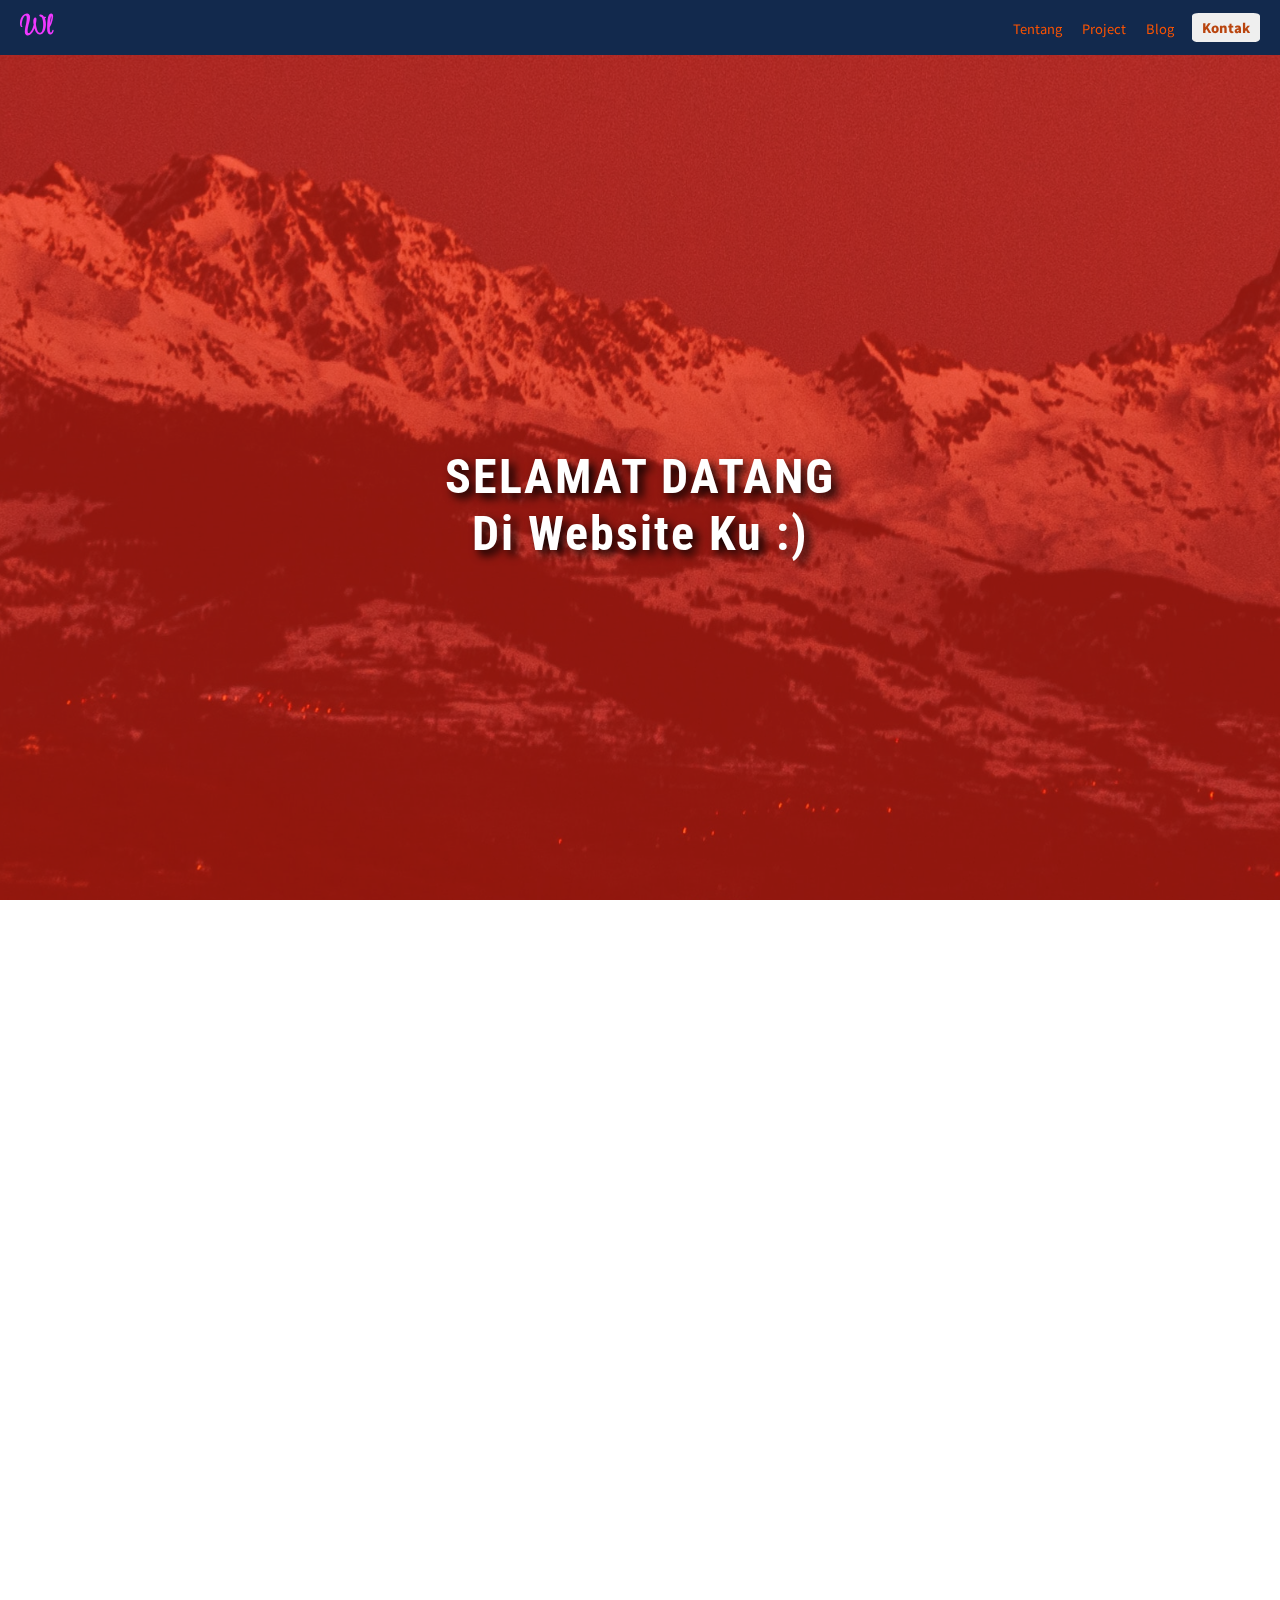
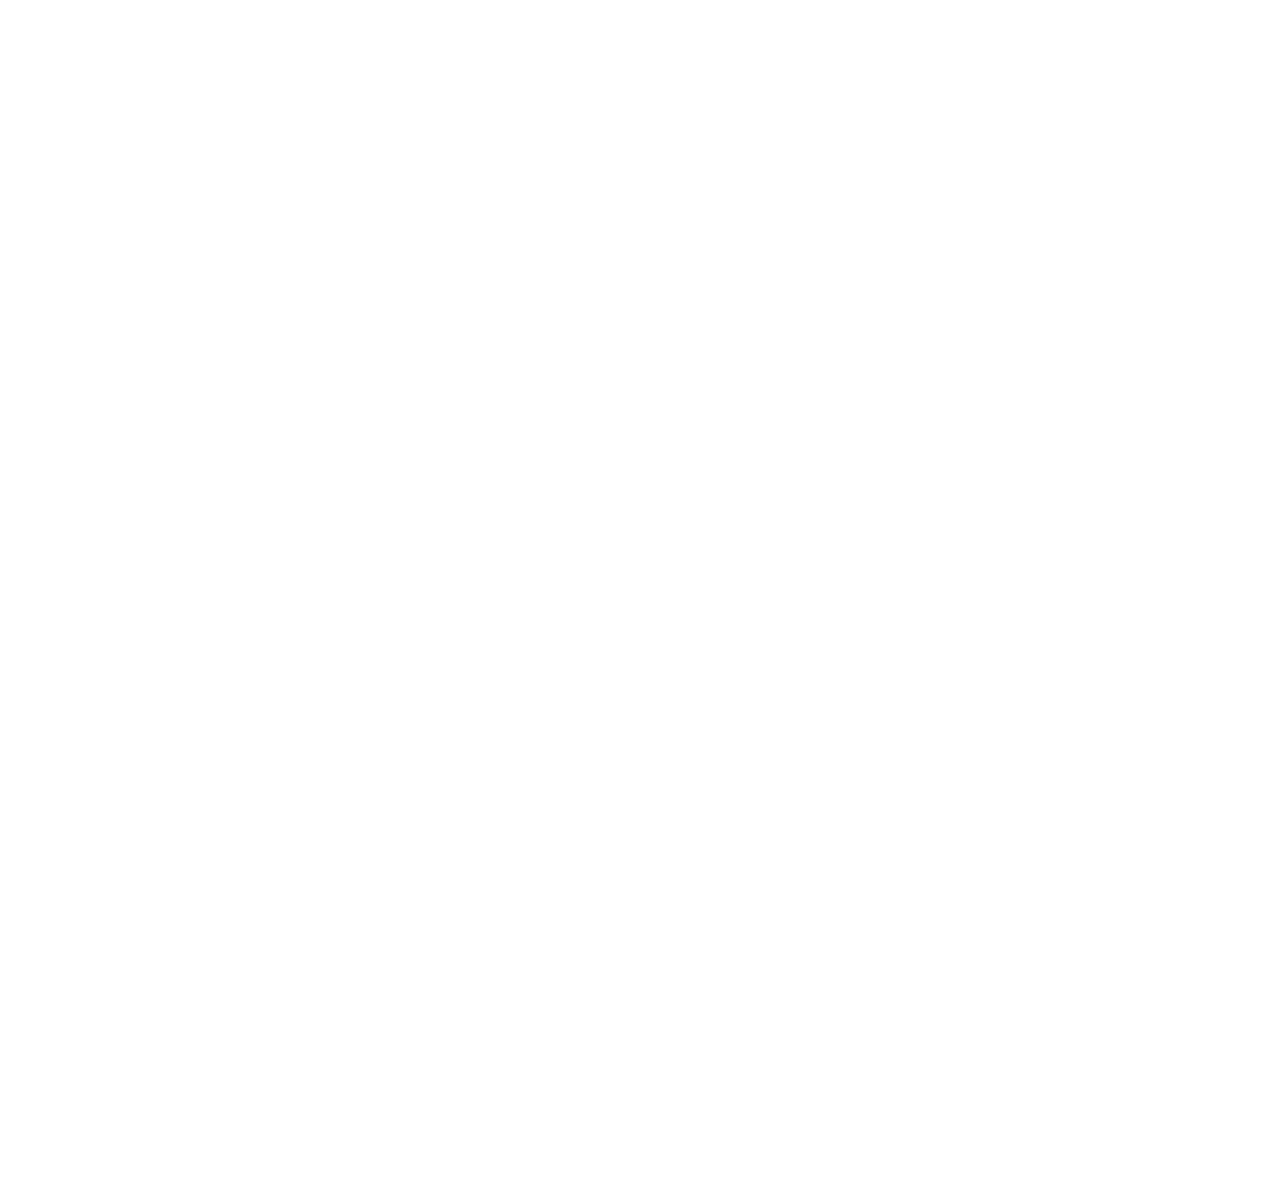
==== index.html @ 2480fe31 "change to index" ====
<!DOCTYPE html>
<html lang="en">
<link rel="stylesheet" href="style.css">
<head>
  <meta charset="UTF-8">
  <meta name="viewport" content="width=device-width, initial-scale=1.0">

  <meta http-equiv="X-UA-Compatible" content="ie=edge">
  <title>Website1</title>
</head>
<body>
<header>
  <a class="logo">Wl</a>
  <nav>
    <ul class="nav_list">
      <li><a href="#">Tentang</a></li>
      <li><a href="#">Project</a></li>
      <li><a href="#">Blog</a></li>
    </ul>
  </nav>
  <a href="#" class="kontak"><button>Kontak</button></a>
</header>

<div class="konten-web">
  <div class="parallax-wrapper">
    <div class="content-parallax">
        <p>SELAMAT DATANG <br>
          Di Website Ku :)</p>
    </div>
  </div>

  <div class="regular-wrapper">
    <div class="content">
      <p>Hanya Sebuah Website Yg Saya buat Untuk Pembelajaranku Mengenai
      Pembuatan Website,Akan Beberapa Tambahan Kedepannya Mengenai Website ini
    jadi kalau ada kekurangan mohon maafkan saya sebagai Webdev cupu ini :)</p>
    </div>
  </div>

  <div class="parallax-wrapper">
    <div class="content-parallax">
      <div class="box-container">
        <div class="box-header">
          <h2>Bahasa yg ingin dikuasai sekarang</h2>
        </div>
        <div class="box-parent">
          <div class="box-child">
          </div>
          <div class="box-child">
          </div>
        </div>

        <div class="box-footer">
          <h2>akan bertambah dengan berkembangnya ini website hehe :)</h2>
        </div>
      </div>
    </div>
  </div>


    </div>
    </div>
  </div>

  <footer>
    Copyright 2021 : Wall-ed
  </footer>

</div>
</body>
</html>
---- style.css ----
@import url('https://fonts.googleapis.com/css2?family=Style+Script&display=swap');
@import url('https://fonts.googleapis.com/css2?family=Noto+Sans+JP:wght@500&display=swap');
@import url('https://fonts.googleapis.com/css2?family=Roboto+Condensed&display=swap');
:root{
  font-family: 'Roboto Condensed', sans-serif;
}

 html{
   height: 100%;
   overflow:hidden;
   margin: 0;
 }

 ::-webkit-scrollbar {
   width:10px;
 }

 body{
   margin: 0px;
   height: 100%;
   padding: 0px;
   overflow-x: hidden;
   overflow-y: auto;
   perspective: 1px;
   transform-style: preserve-3d;
 }

header {
  overflow: hidden;
  position: sticky;
  top:0;
  display: flex;
  justify-content: flex-end;
  align-items: center;
  padding: 1px 20px;
  background-color: rgb(18, 41, 77);
  z-index: 2;
}

footer {
  overflow: hidden;
  position: relative;
  bottom:3;
  display: flex;
  justify-content: flex-start;
  align-items: center;
  padding: 6px 20px;
  background-color: rgb(18, 41, 77);
  color: rgb(255, 255, 255);
}

li ,a, button {
  font-family: 'Noto Sans JP', sans-serif;
  font-weight: 400;
  font-size: 0.9em;
  color: rgba(255, 84, 0, 0.98);
  text-decoration: none;
}

.logo {
  font-family: Style Script;
  font-weight: 800;
  font-size: 1.6em ;
  color: rgb(239, 56, 255);
  cursor: pointer;
  margin-right:auto;
}

.nav_list {
  list-style: none;
}

.nav_list li {
  display: inline-block;
  padding: 0px 8px;
  transition: all 0.6s 0s ease;
}

.nav_list li a:hover {
  color: rgb(227, 207, 23);
  transition: all 0.3s 0s ease;
}

button{
  padding: 5px 10px;
  border: none;
  border-radius: 10%;
  cursor: pointer;
  transition: all 0.3s 0s ease;
  color: rgb(185, 69, 15);
  font-weight: 900;
  text-align: center;
}

button:hover{
  background-color: rgb(82, 30, 157);
  color: rgb(227, 207, 23);
}
.kontak{
 margin-left: 10px;
}

.konten-web {
  display: flex;
  flex-direction: column;
}

.parallax-wrapper{
  background: rgba(254, 25, 0, 0.57);
  position: relative;
  min-height: 90vh;
  min-width: 90vw;
  overflow:hidden;
}

.parallax-wrapper::before{
  content: '';
  top:0;
  bottom:0;
  left:0;
  right:0;
  background-image: url("gunung.jpg");
  position: absolute;
  background-repeat: no-repeat;
  background-size: cover;
  transition: 1s ease;
  transform: translatez(-1px) scale(3);
  z-index: -1
}

.content-parallax {
display: flex;
justify-content: center;
align-items: center;
height: 100vh;
width: 100vw;
font-weight: bolder;
transition: 1s ease;
}

.content-parallax p{
  color: rgb(255, 255, 255);
  text-shadow: 5px 5px 10px black;
  letter-spacing: 2px;
  text-align: center;
  font-size: 3em;
}


.content {
text-align: center;
font-size: 1.3em;
display: flex;
}

.box-container{
  background: rgb(255, 255, 255);
  height: 80vh;
  width: 85vw;
  display: flex;
  flex-direction: column;
}

.box-header{
  background-color: rgb(18, 41, 77);
  font-size: 1.3em;
  color: white;
  text-shadow: 2px 0 0 rgb(0, 0, 0);
  text-align: center;
  flex:1;
}

.box-parent {
  height: 20vh;
  background: rgb(180, 124, 46);
  flex:5;
  display: flex;
  flex-direction: row;
}
.box-child {
  flex: 1;
  background: rgb(247, 247, 247);
}

.box-child:nth-child(2) {
  background: rgb(105, 21, 21);
}

.box-footer{
  background-color: rgb(18, 41, 77);
  font-size: 9px;
  color: white;
  text-align: center;
  flex:-1;
  color: rgba(246, 102, 31, 1);
}



.regular-wrapper{
  box-sizing: border-box;
  position: relative;
  min-height: 100vh;
  min-width: 100vw;
  overflow:hidden;
  display: flex;
  justify-content: center;
  padding: 0 50px;
  flex-direction: column;
}
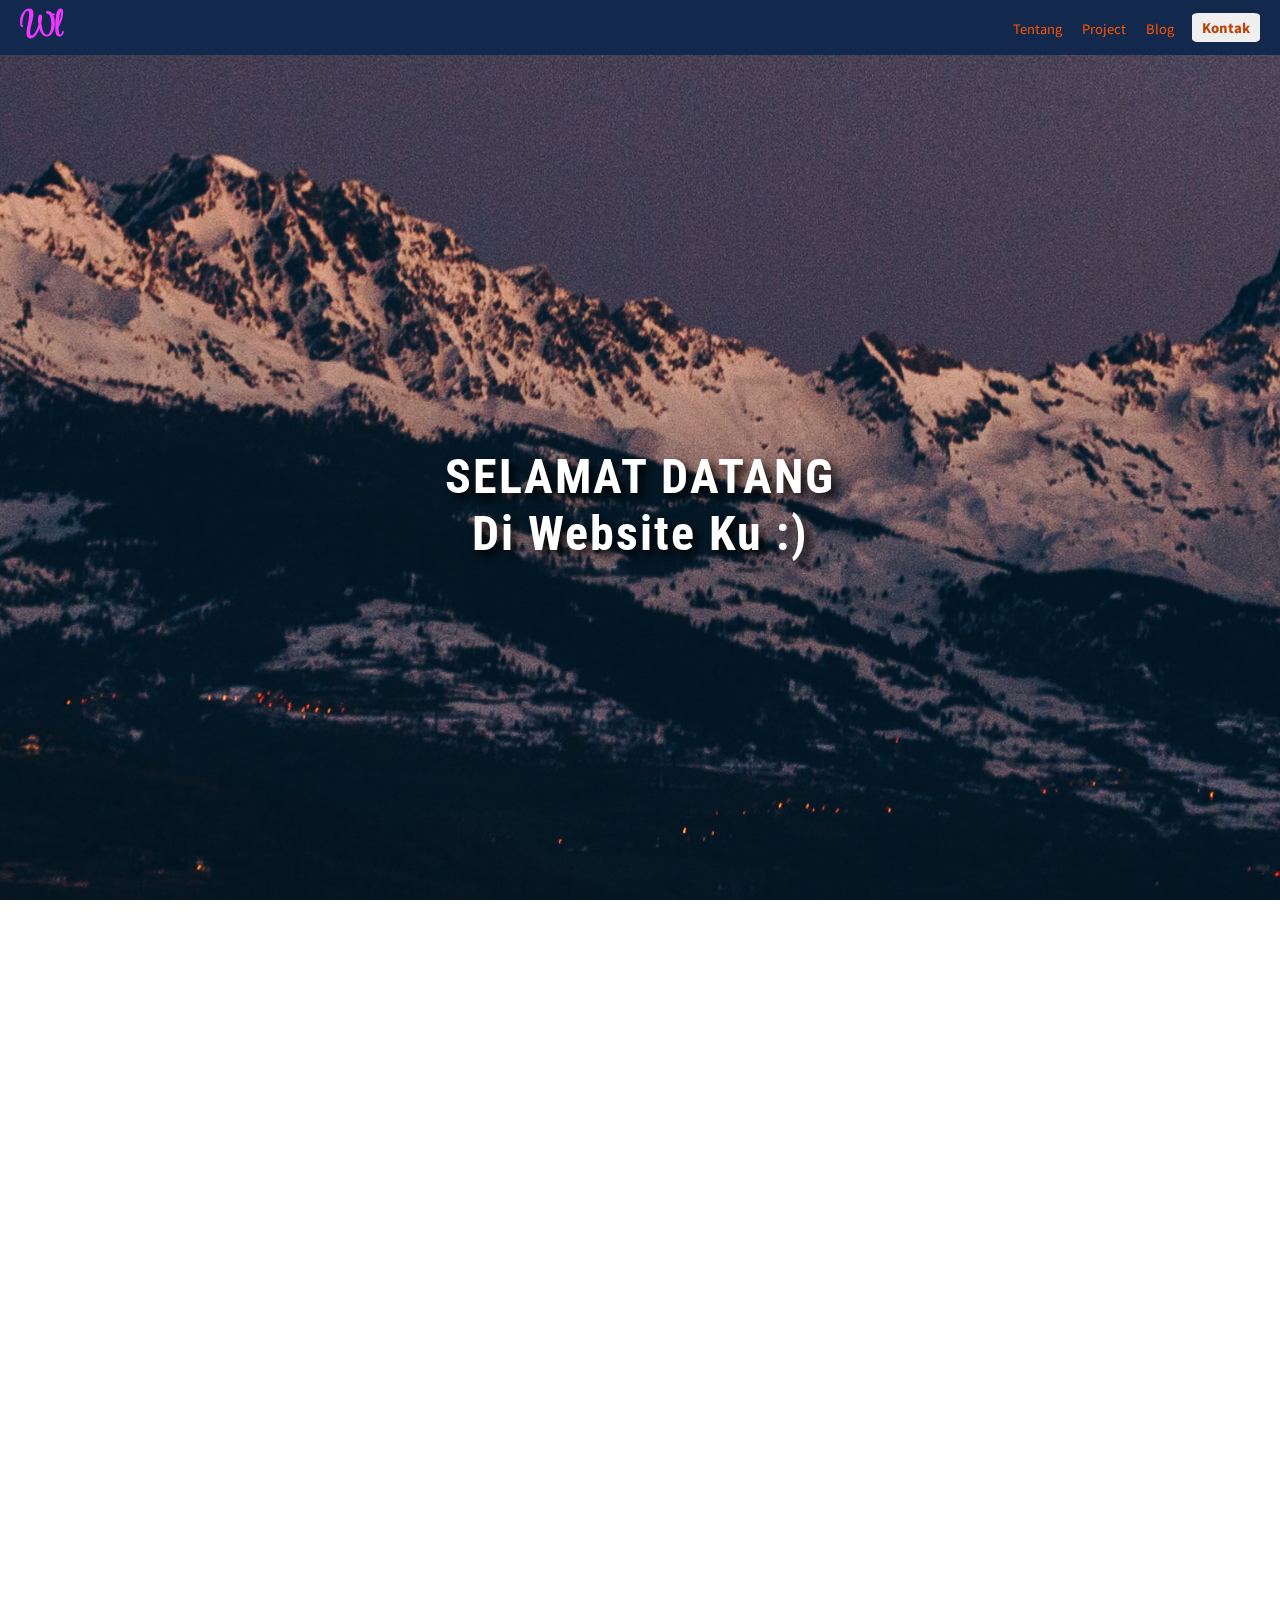
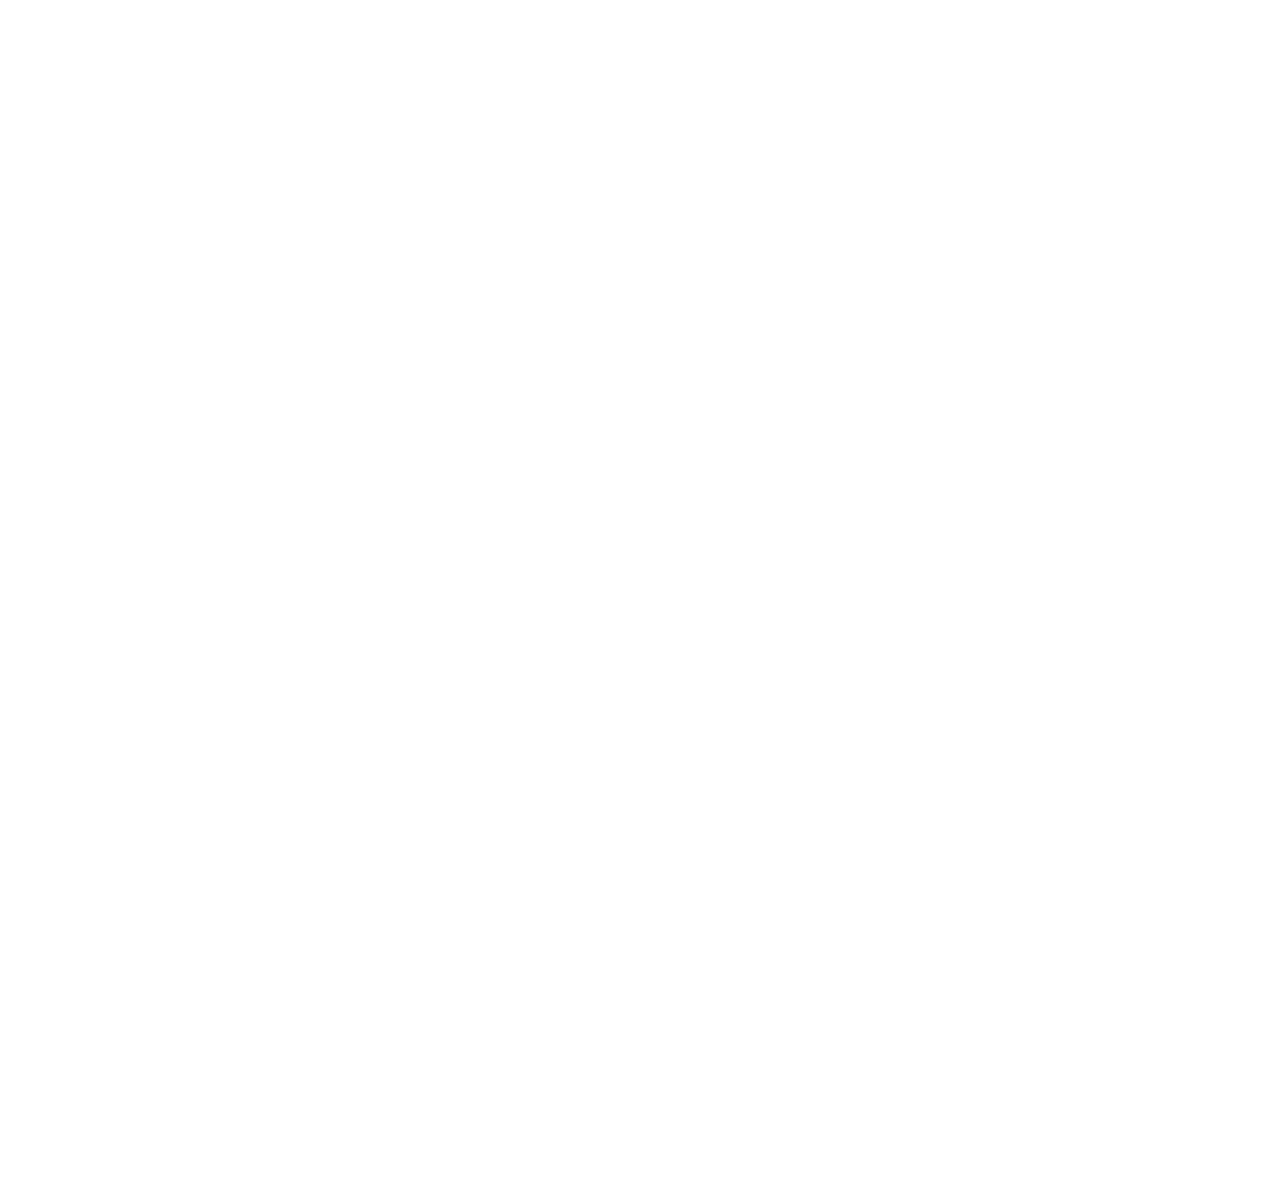
==== commit 3d9243db: "Upgrade" ====
--- a/index.html
+++ b/index.html
@@ -43,11 +43,18 @@
         <div class="box-header">
           <h2>Bahasa yg ingin dikuasai sekarang</h2>
         </div>
+
         <div class="box-parent">
           <div class="box-child">
+            <h2>Html</h2>
+            <img class="child-image" src="https://upload.wikimedia.org/wikipedia/commons/3/38/HTML5_Badge.svg" alt="html5">
           </div>
+
           <div class="box-child">
+            <h2>Css</h2>
+            <img class="child-image"src="https://upload.wikimedia.org/wikipedia/commons/6/62/CSS3_logo.svg" alt="css3">
           </div>
+
         </div>
 
         <div class="box-footer">
@@ -63,7 +70,7 @@
   </div>
 
   <footer>
-    Copyright 2021 : Wall-ed
+    Copyright 2021 : Shaderedeye
   </footer>
 
 </div>
--- a/style.css
+++ b/style.css
@@ -42,11 +42,12 @@
   position: relative;
   bottom:3;
   display: flex;
-  justify-content: flex-start;
+  justify-content: flex-end;
   align-items: center;
   padding: 6px 20px;
   background-color: rgb(18, 41, 77);
   color: rgb(255, 255, 255);
+
 }
 
 li ,a, button {
@@ -59,11 +60,12 @@
 
 .logo {
   font-family: Style Script;
-  font-weight: 800;
-  font-size: 1.6em ;
+  font-weight: bolder;
+  font-size: 2.2em ;
   color: rgb(239, 56, 255);
   cursor: pointer;
   margin-right:auto;
+  letter-spacing: -2px;
 }
 
 .nav_list {
@@ -96,6 +98,7 @@
   background-color: rgb(82, 30, 157);
   color: rgb(227, 207, 23);
 }
+
 .kontak{
  margin-left: 10px;
 }
@@ -106,10 +109,9 @@
 }
 
 .parallax-wrapper{
-  background: rgba(254, 25, 0, 0.57);
   position: relative;
-  min-height: 90vh;
-  min-width: 90vw;
+  min-height: 100vh;
+  min-width: 100vw;
   overflow:hidden;
 }
 
@@ -128,6 +130,12 @@
   z-index: -1
 }
 
+.parallax-wrapper:nth-child(3)::before {
+  background-image: url("gunung2.jpg");
+  background-position: bottom;
+  transform: translatez(-1px) scale(2) ;
+}
+
 .content-parallax {
 display: flex;
 justify-content: center;
@@ -154,47 +162,66 @@
 }
 
 .box-container{
-  background: rgb(255, 255, 255);
   height: 80vh;
-  width: 85vw;
+  width: clamp(50%, 5vw, 60%);
   display: flex;
   flex-direction: column;
 }
 
 .box-header{
-  background-color: rgb(18, 41, 77);
+  flex: 1;
+
   font-size: 1.3em;
   color: white;
   text-shadow: 2px 0 0 rgb(0, 0, 0);
   text-align: center;
-  flex:1;
 }
 
 .box-parent {
-  height: 20vh;
-  background: rgb(180, 124, 46);
-  flex:5;
+  flex: 5;
   display: flex;
   flex-direction: row;
-}
+  justify-content: center;
+}
+
 .box-child {
+  display: flex;
   flex: 1;
-  background: rgb(247, 247, 247);
-}
-
-.box-child:nth-child(2) {
-  background: rgb(105, 21, 21);
-}
-
+  flex-direction: column;
+  justify-content: center;
+  align-items: center;
+}
+
+.box-child h2 {
+  flex: 1;
+  font-family: Style Script;
+  color: rgb(255, 255, 255);
+  text-shadow: 2px 0 0 black;
+  font-size: 4em;
+  margin: 0px ;
+  height: 65px;
+  padding: 0px;
+}
+
+
+.box-child img {
+  flex: 200;
+  height: auto;
+  width: clamp(155px,20vw,200px);
+  margin: 0px;
+  transition: 1s ease;
+}
+
+.box-child img:hover {
+  width: clamp(200px,20vw,200px);
+  transition: 1s ease;
+}
 .box-footer{
-  background-color: rgb(18, 41, 77);
   font-size: 9px;
   color: white;
-  text-align: center;
-  flex:-1;
-  color: rgba(246, 102, 31, 1);
-}
-
+  color: rgba(255, 115, 46, 1);
+  text-align: center;
+}
 
 
 .regular-wrapper{
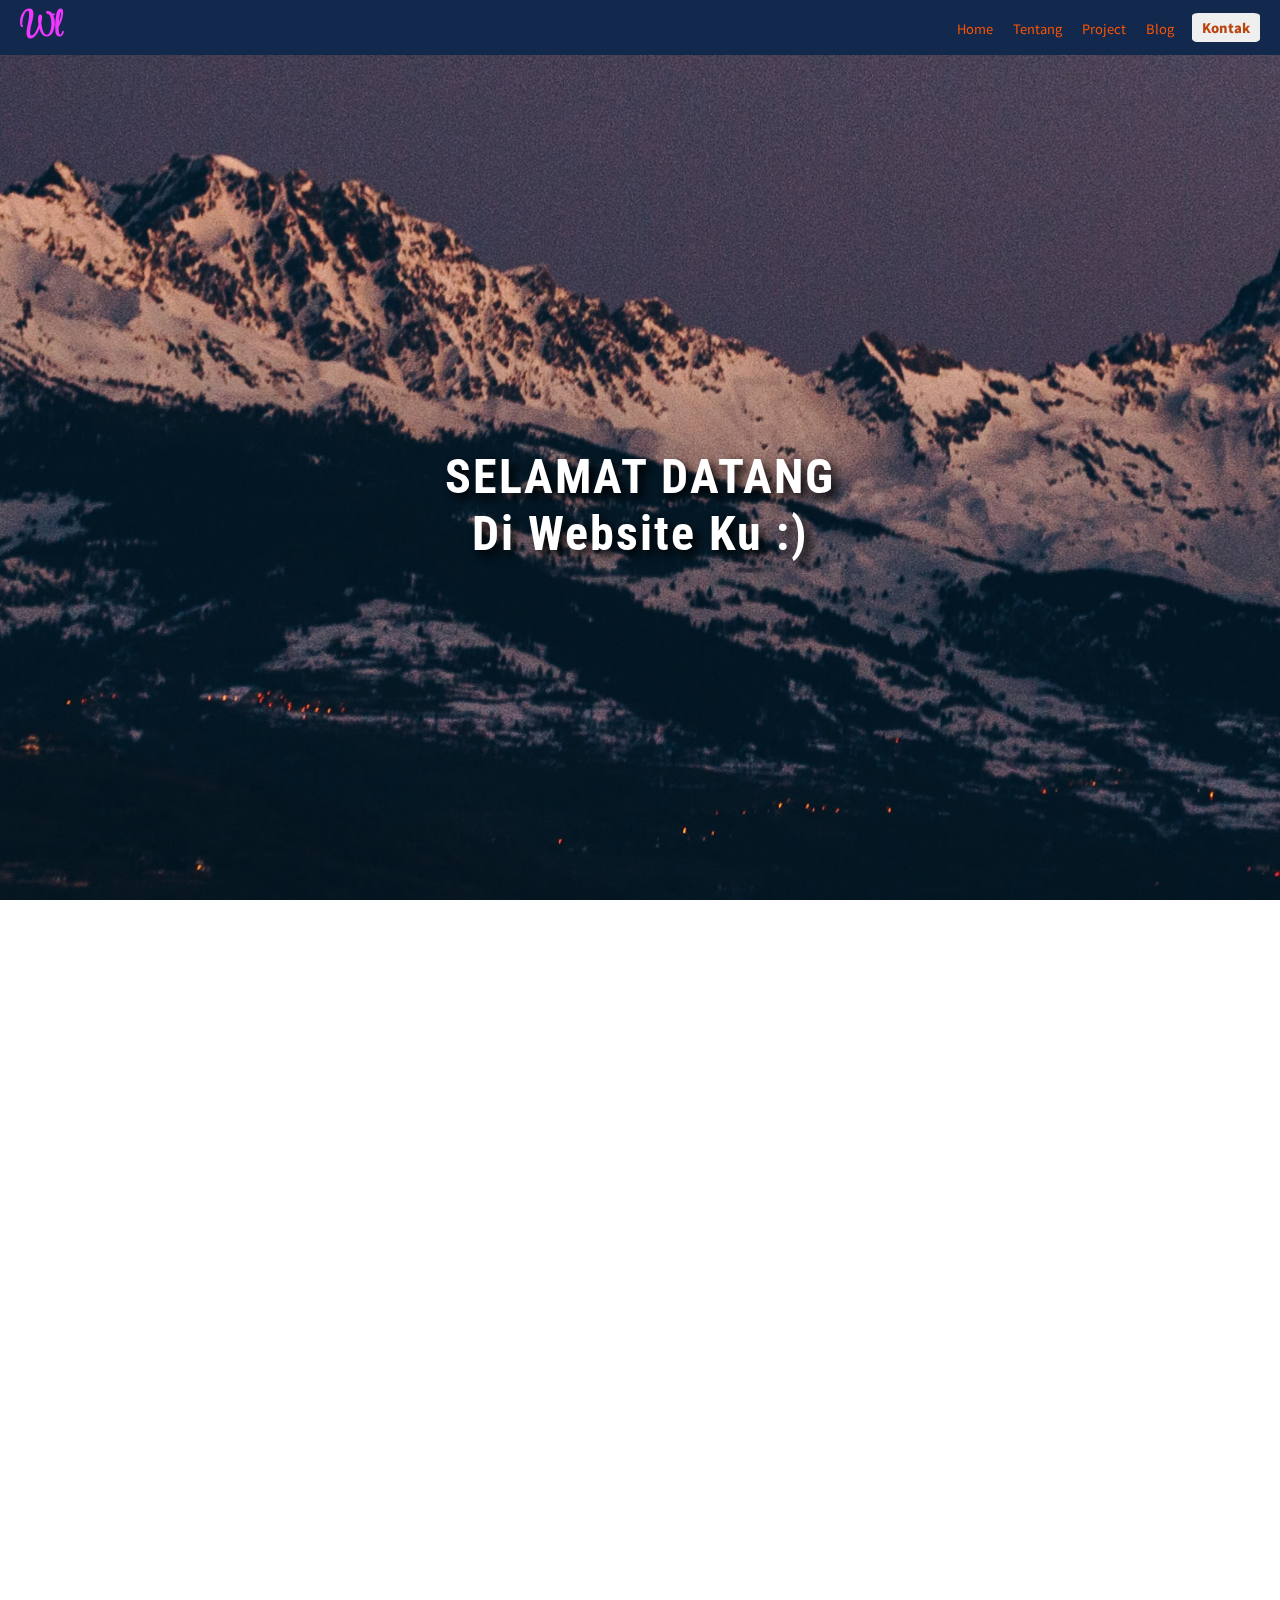
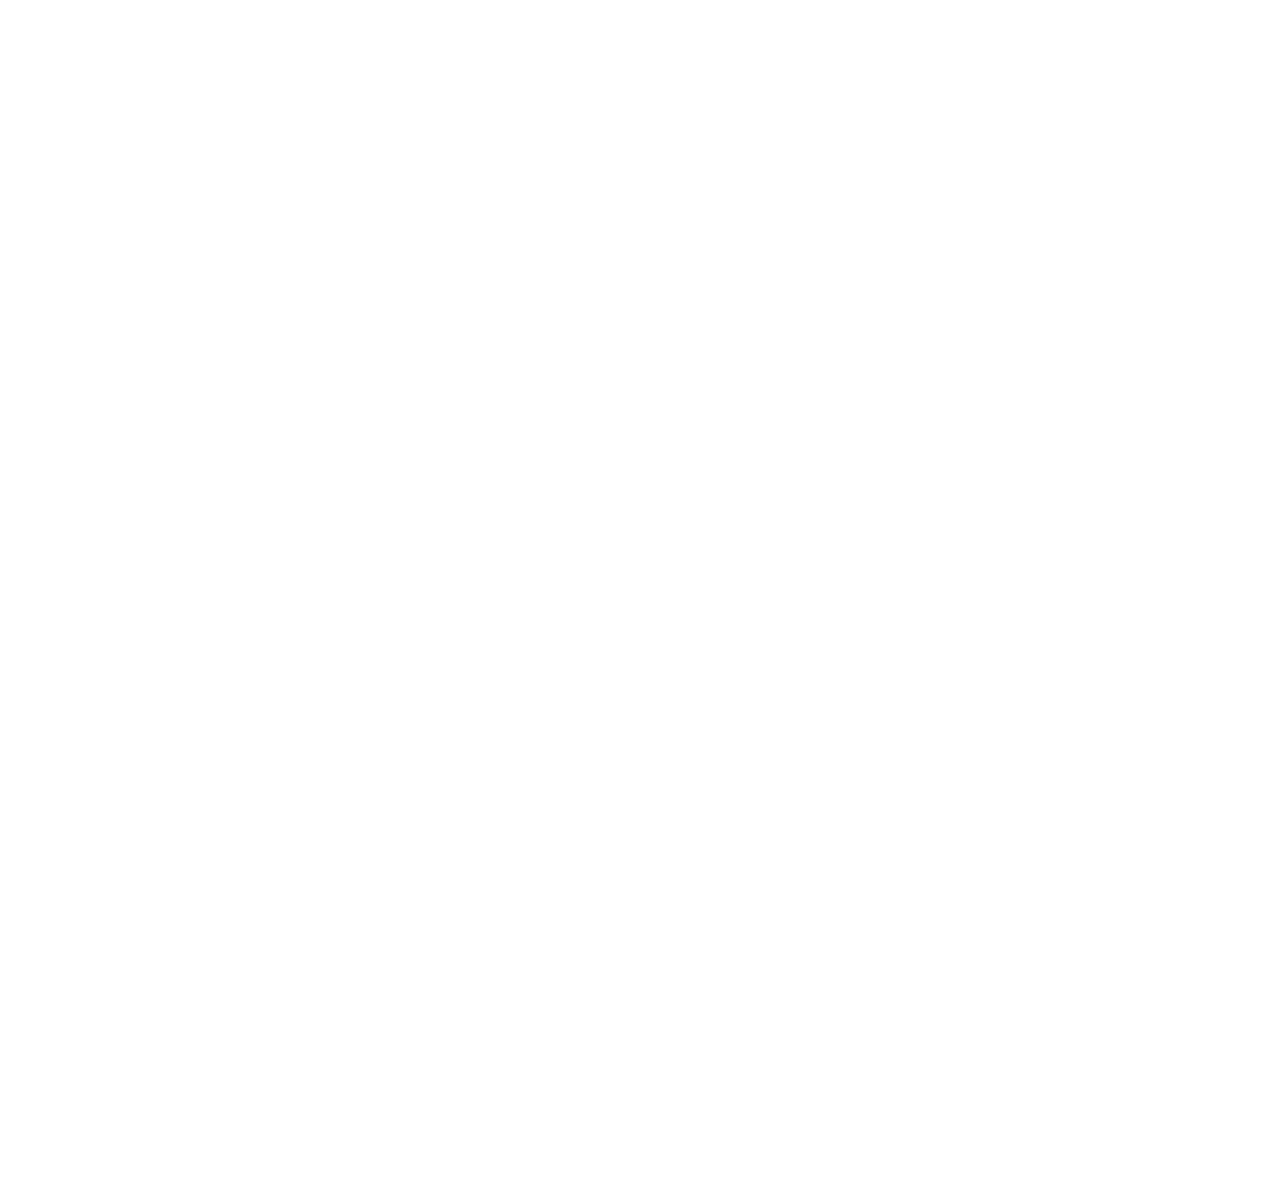
==== commit 4552d452: "small change" ====
--- a/index.html
+++ b/index.html
@@ -4,17 +4,17 @@
 <head>
   <meta charset="UTF-8">
   <meta name="viewport" content="width=device-width, initial-scale=1.0">
-
   <meta http-equiv="X-UA-Compatible" content="ie=edge">
-  <title>Website1</title>
+  <title>Website ku</title>
 </head>
 <body>
 <header>
   <a class="logo">Wl</a>
   <nav>
     <ul class="nav_list">
+      <li><a href="index.html">Home</a></li>
       <li><a href="#">Tentang</a></li>
-      <li><a href="#">Project</a></li>
+      <li><a href="project.html">Project</a></li>
       <li><a href="#">Blog</a></li>
     </ul>
   </nav>
@@ -38,39 +38,34 @@
   </div>
 
   <div class="parallax-wrapper">
+
     <div class="content-parallax">
       <div class="box-container">
         <div class="box-header">
           <h2>Bahasa yg ingin dikuasai sekarang</h2>
         </div>
-
         <div class="box-parent">
           <div class="box-child">
             <h2>Html</h2>
             <img class="child-image" src="https://upload.wikimedia.org/wikipedia/commons/3/38/HTML5_Badge.svg" alt="html5">
           </div>
-
           <div class="box-child">
             <h2>Css</h2>
             <img class="child-image"src="https://upload.wikimedia.org/wikipedia/commons/6/62/CSS3_logo.svg" alt="css3">
           </div>
-
         </div>
-
         <div class="box-footer">
           <h2>akan bertambah dengan berkembangnya ini website hehe :)</h2>
         </div>
       </div>
     </div>
   </div>
-
-
     </div>
     </div>
   </div>
 
   <footer>
-    Copyright 2021 : Shaderedeye
+    2021 : Shaderedeye
   </footer>
 
 </div>
--- a/style.css
+++ b/style.css
@@ -170,7 +170,6 @@
 
 .box-header{
   flex: 1;
-
   font-size: 1.3em;
   color: white;
   text-shadow: 2px 0 0 rgb(0, 0, 0);
@@ -201,28 +200,30 @@
   margin: 0px ;
   height: 65px;
   padding: 0px;
-}
-
+  transform: rotatez(-3deg);
+  letter-spacing: -1px;
+}
 
 .box-child img {
   flex: 200;
   height: auto;
-  width: clamp(155px,20vw,200px);
+  width: clamp(140px,20vw,185px);
   margin: 0px;
   transition: 1s ease;
 }
 
 .box-child img:hover {
-  width: clamp(200px,20vw,200px);
+  width: clamp(155px,25vw,200px);
   transition: 1s ease;
-}
+  filter: drop-shadow(1px 0.1rem 5px rgb(61, 54, 200));
+}
+
 .box-footer{
   font-size: 9px;
   color: white;
   color: rgba(255, 115, 46, 1);
   text-align: center;
 }
-
 
 .regular-wrapper{
   box-sizing: border-box;
@@ -235,3 +236,7 @@
   padding: 0 50px;
   flex-direction: column;
 }
+
+.project-content {
+  background-color: rgb(11, 27, 54);
+}
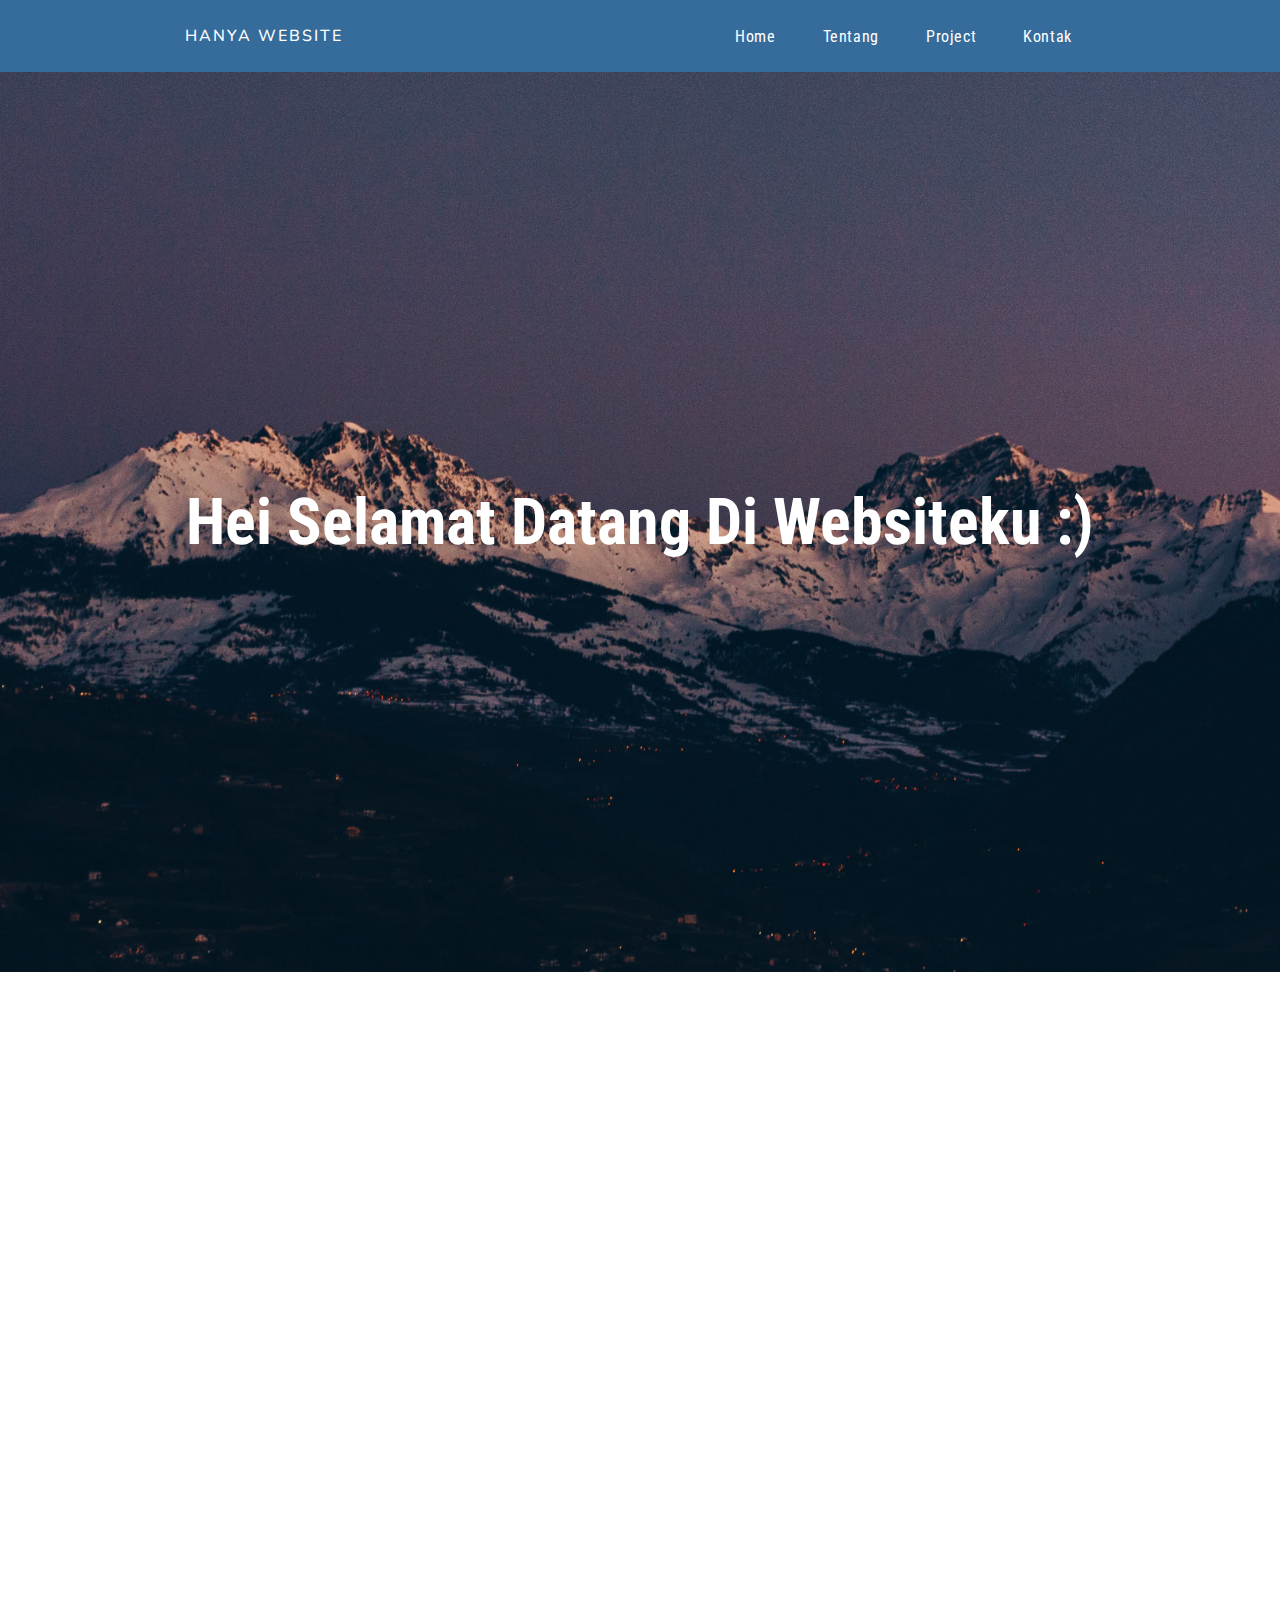
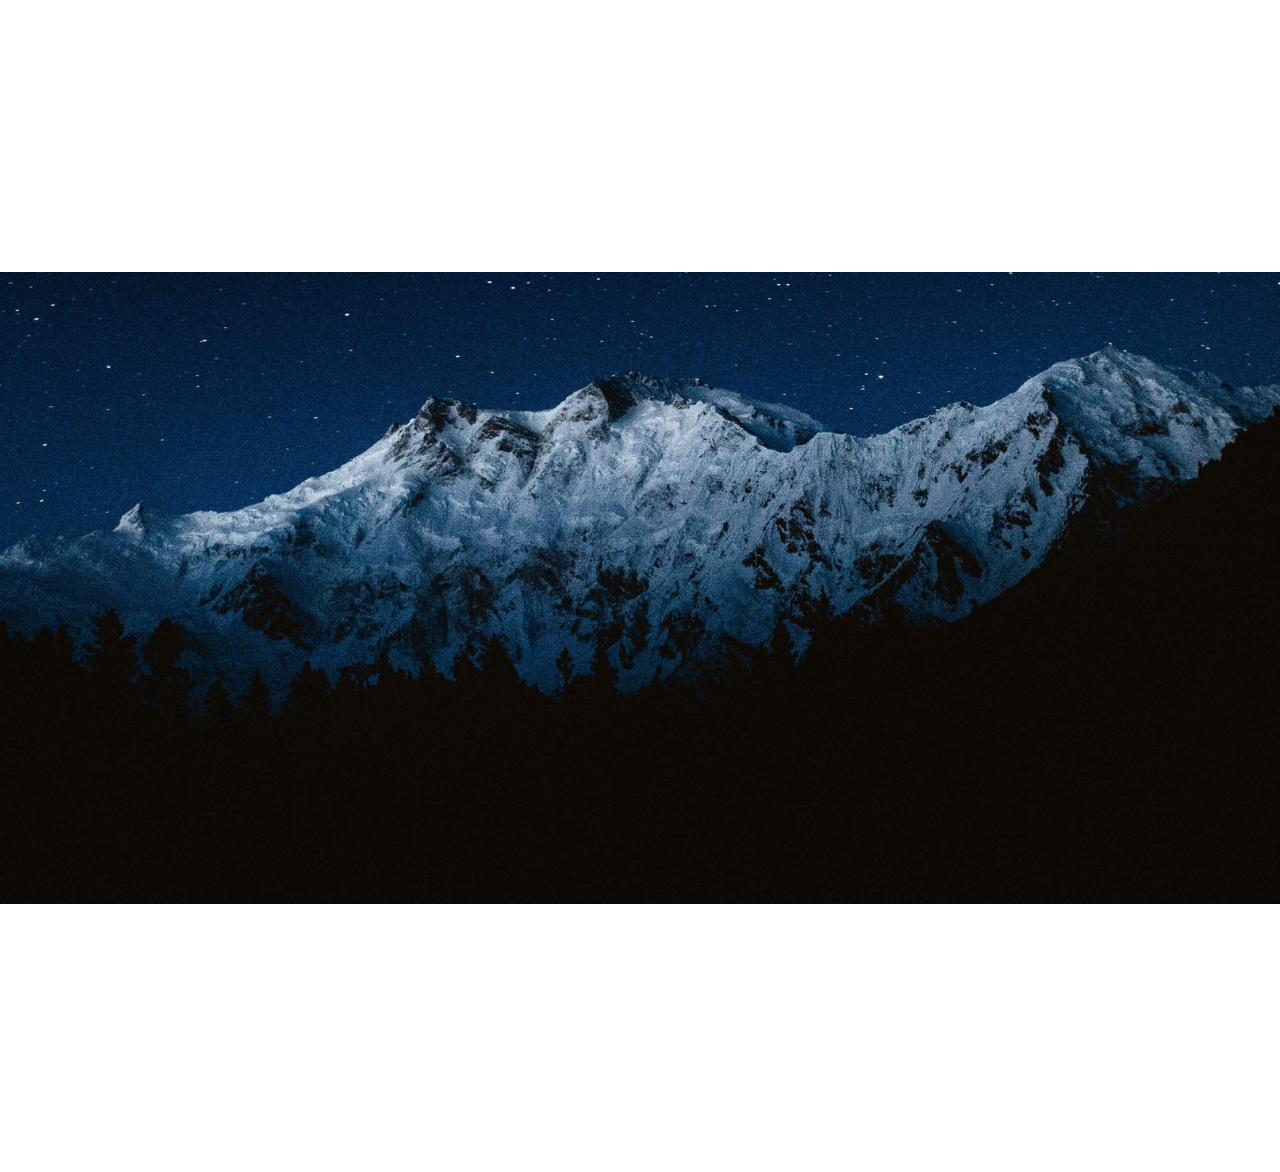
==== commit a423f53f: "Big Change" ====
--- a/index.html
+++ b/index.html
@@ -8,66 +8,64 @@
   <title>Website ku</title>
 </head>
 <body>
-<header>
-  <a class="logo">Wl</a>
-  <nav>
-    <ul class="nav_list">
-      <li><a href="index.html">Home</a></li>
-      <li><a href="#">Tentang</a></li>
-      <li><a href="project.html">Project</a></li>
-      <li><a href="#">Blog</a></li>
-    </ul>
-  </nav>
-  <a href="#" class="kontak"><button>Kontak</button></a>
-</header>
+<nav>
+  <div class="Logo">
+    Hanya Website
+  </div>
+  <ul class="nav-link">
+    <li><a href="#">Home</a></li>
+    <li><a href="#">Tentang</a></li>
+    <li><a href="#">Project</a></li>
+    <li><a href="#">Kontak</a></li>
+  </ul>
+  <div class="burger">
+    <div class="line1"></div>
+    <div class="line2"></div>
+    <div class="line3"></div>
+  </div>
+ 
+</nav>
+<div class="no-focus">
+</div>
+<div class="parralax-background">
+  <h1 class="animHeader">Hei Selamat Datang Di Websiteku :)</h1>
+  <img src="img/gunung.jpg" id="gunung1">
+</div>
 
-<div class="konten-web">
-  <div class="parallax-wrapper">
-    <div class="content-parallax">
-        <p>SELAMAT DATANG <br>
-          Di Website Ku :)</p>
+<div class="content">
+  <h2 class="artikelIsi">Hanya Sebuah Website Pribadi dimana saia Menaruh Beberapa Project Didalamnya <br>Masih Belajar</h2>
+</div>
+
+<div class="parralax-background">
+  <img src="img/gunung2.jpg" id="gunung2">
+  <div class="content-wrapper">
+
+    <div class="content-title">
+    <h2 class="artikelIsi">Beberapa Bahasa Yg Saia Pelajari :)</h2>
+    </div>
+
+    <div class="card-wrapper">
+
+      <div class="card-content">
+      <img src="img/CSS.png" alt="">
+      </div>
+
+      <div class="card-content">
+      <img src="img/javascript.png" alt="">
+      </div>
+
+     
+    </div>
+   
+    <div class="content-title">
+      <h2 class="artikelIsi">Mungkin Akan Bertambah Banyak Nanti</h2>
     </div>
   </div>
 
-  <div class="regular-wrapper">
-    <div class="content">
-      <p>Hanya Sebuah Website Yg Saya buat Untuk Pembelajaranku Mengenai
-      Pembuatan Website,Akan Beberapa Tambahan Kedepannya Mengenai Website ini
-    jadi kalau ada kekurangan mohon maafkan saya sebagai Webdev cupu ini :)</p>
-    </div>
   </div>
+</div>
 
-  <div class="parallax-wrapper">
-
-    <div class="content-parallax">
-      <div class="box-container">
-        <div class="box-header">
-          <h2>Bahasa yg ingin dikuasai sekarang</h2>
-        </div>
-        <div class="box-parent">
-          <div class="box-child">
-            <h2>Html</h2>
-            <img class="child-image" src="https://upload.wikimedia.org/wikipedia/commons/3/38/HTML5_Badge.svg" alt="html5">
-          </div>
-          <div class="box-child">
-            <h2>Css</h2>
-            <img class="child-image"src="https://upload.wikimedia.org/wikipedia/commons/6/62/CSS3_logo.svg" alt="css3">
-          </div>
-        </div>
-        <div class="box-footer">
-          <h2>akan bertambah dengan berkembangnya ini website hehe :)</h2>
-        </div>
-      </div>
-    </div>
-  </div>
-    </div>
-    </div>
-  </div>
-
-  <footer>
-    2021 : Shaderedeye
-  </footer>
-
-</div>
+<script src="parralax.js">
+</script>
 </body>
 </html>
--- a/style.css
+++ b/style.css
@@ -1,242 +1,317 @@
-@import url('https://fonts.googleapis.com/css2?family=Style+Script&display=swap');
-@import url('https://fonts.googleapis.com/css2?family=Noto+Sans+JP:wght@500&display=swap');
+
 @import url('https://fonts.googleapis.com/css2?family=Roboto+Condensed&display=swap');
+@import url('https://fonts.googleapis.com/css2?family=Nunito:wght@200&display=swap');
 :root{
   font-family: 'Roboto Condensed', sans-serif;
 }
 
- html{
-   height: 100%;
-   overflow:hidden;
-   margin: 0;
- }
+*{  
+  margin: 0;
+  padding: 0;
+  box-sizing: border-box;
+}
 
  ::-webkit-scrollbar {
-   width:10px;
- }
-
- body{
-   margin: 0px;
-   height: 100%;
-   padding: 0px;
-   overflow-x: hidden;
-   overflow-y: auto;
-   perspective: 1px;
-   transform-style: preserve-3d;
- }
-
-header {
+   width:0px;
+ }
+
+
+body{
+  overflow-x: hidden;
+  overflow-y: visible;
+}
+
+
+/*kode navbar*/ 
+
+ nav{
+   position: sticky;
+   top: 0;
+   display: flex;
+   justify-content: space-around;
+   align-items: center;
+   min-height: 8vh;
+   background-color: hsl(208, 49%, 41%);
+   z-index: 2;
+ }
+
+ .Logo{
+  font-family: 'Nunito', sans-serif;
+  font-weight: 500;
+  letter-spacing: 2px;
+  text-transform: uppercase;
+  color: hsl(0, 0%, 100%);
+ }
+
+ .nav-link {
+   display: flex;
+   justify-content: space-around;
+   align-items: center;
+   width: 40vw;
+   list-style: none;
+ }
+
+ .nav-link a {
+  color: hsl(0, 0%, 100%);
+  font-size: 1em;
+  font-weight: light;
+  letter-spacing: 0.6px;
+  text-decoration: none;
+ }
+
+ .burger div {
+   margin: 4px;
+   height: 1px;
+   width: 20px;
+   background-color: hsl(0, 0%, 100%);
+   transition: all 0.3s ease;
+ }
+
+ .burger{
+   display: none;
+ }
+
+ @media screen and (max-width:1366px) {
+  .nav-link {
+    display: flex;
+    justify-content: space-around;
+    width: 30vw;
+  }
+ }
+
+ @media screen and (max-width:768px) {
+  .nav-link {
+    position: absolute;
+    right: 0px;
+    height: 90vh;
+    top: 40px;
+    background-color: hsl(208, 49%, 41%);
+    display: flex;
+    flex-direction: column;
+    z-index: 2;
+    width: 50%;
+    transform: translateX(100%);
+    transition: transform 0.5s ease-out;
+  }
+
+  
+  .focus{
+    position: absolute;
+    right: 0px;
+    height: 100vh;
+    top: 0;
+    width: 100%;
+    background-color: hsl(208, 100%, 0%);
+    opacity: 0.5;
+    z-index: 1;
+    transition: 0.5s ease;
+  }
+
+.nav-link li {
+  opacity: 0;
+}
+  
+  .burger {
+    display: block;
+  }
+
+  .content {
+    padding: 20px;
+  }
+
+}
+
+
+.nav-active {
+  transform: translateX(0%);
+}
+
+@keyframes navLinkFade {
+  from {
+    opacity: 0;
+    transform: translateX(20px);
+  }
+  to{
+    opacity: 1;
+    transform: translateX(0px);
+  }
+}
+
+.pencet .line1{
+  transform: rotate(-45deg) translateY(6px);
+}
+.pencet .line2{
+  opacity :0;
+}
+.pencet .line3{
+  transform: rotate(45deg) translateY(-6px);
+}
+/*kode navbar berakhir disini*/ 
+
+
+h1 {
+  font-size: 4em;
+  color: hsl(0, 0%, 100%);
+}
+
+
+.parralax-background {
+  position: relative;
+  width: 100%;
+  height: 100vh;
   overflow: hidden;
-  position: sticky;
-  top:0;
-  display: flex;
-  justify-content: flex-end;
-  align-items: center;
-  padding: 1px 20px;
-  background-color: rgb(18, 41, 77);
-  z-index: 2;
-}
-
-footer {
+  display: flex;
+  justify-content: center;
+  align-items: center;
+}
+
+.content {
+  position: relative;
+  width: 100%;
+  height: 100vh;
   overflow: hidden;
+  display: flex;
+  justify-content: center;
+  align-items: center;
+  z-index: 1;
+  text-align: center;
+}
+
+.parralax-background img {
+  position: absolute;
+  top: 0;
+  bottom: 0;
+  width: 100%;
+  height: 100%;
+  object-fit: cover;
+  pointer-events: none;
+  z-index: -1;
+}
+
+.parralax-background > h1 {
+  margin: 20px;
+  text-align: center;
+}
+
+#gunung1 {
+  transform: scale(1.5) translateX(-20px) translateY(50px);
+}
+
+#gunung2 {
+  transform: scale(1.4) translateX(-20px) translateY(-320px);
+}
+
+.artikelIsi{
+  opacity: 0;
+}
+
+.teksMuncul{
+  animation: teksMuncul 1s ease forwards;
+}
+
+@keyframes teksMuncul {
+  from{
+    opacity: 0%;
+    transform: translateY(20px);
+  }
+  to {
+    opacity: 100%;
+  }
+}
+
+@keyframes teksHilang {
+  from{
+    opacity: 100%;
+  }
+  to {
+    opacity: 0%;
+    transform: translateY(20px);
+  }
+}
+.content-wrapper{
+  width: 90%;
+  height: 90vh;
+  display: flex;
+  flex-direction: column;
+  align-items: center;
+  justify-content: center;
+}
+
+.content-wrapper > .content-title {
+  height: 20vh;
+  text-align: center;
+  width: 100%;
+  display: flex;
+  align-items: center;
+  justify-content: center;
+}
+
+.card-wrapper {
+  height: 80vh;
+  width: 100%;
+  display: flex;
+  flex-direction: row;
+  gap: 20px;
+  justify-content: center;
+}
+
+.card-content {
   position: relative;
-  bottom:3;
-  display: flex;
-  justify-content: flex-end;
-  align-items: center;
-  padding: 6px 20px;
-  background-color: rgb(18, 41, 77);
-  color: rgb(255, 255, 255);
-
-}
-
-li ,a, button {
-  font-family: 'Noto Sans JP', sans-serif;
-  font-weight: 400;
-  font-size: 0.9em;
-  color: rgba(255, 84, 0, 0.98);
-  text-decoration: none;
-}
-
-.logo {
-  font-family: Style Script;
-  font-weight: bolder;
-  font-size: 2.2em ;
-  color: rgb(239, 56, 255);
-  cursor: pointer;
-  margin-right:auto;
-  letter-spacing: -2px;
-}
-
-.nav_list {
-  list-style: none;
-}
-
-.nav_list li {
-  display: inline-block;
-  padding: 0px 8px;
-  transition: all 0.6s 0s ease;
-}
-
-.nav_list li a:hover {
-  color: rgb(227, 207, 23);
-  transition: all 0.3s 0s ease;
-}
-
-button{
-  padding: 5px 10px;
-  border: none;
-  border-radius: 10%;
-  cursor: pointer;
-  transition: all 0.3s 0s ease;
-  color: rgb(185, 69, 15);
-  font-weight: 900;
-  text-align: center;
-}
-
-button:hover{
-  background-color: rgb(82, 30, 157);
-  color: rgb(227, 207, 23);
-}
-
-.kontak{
- margin-left: 10px;
-}
-
-.konten-web {
-  display: flex;
+  width: 30%;
+  height: 75vh;
+  display: flex;
+  justify-content: center;
+  align-items: center;
+  opacity: 0;
+}
+
+@keyframes cardHilang {
+  from{
+    opacity: 1;
+    
+  }
+  to{
+    opacity: 0;
+  }
+}
+
+
+@keyframes cardMuncul {
+  from{
+    opacity: 0;
+    transform: translateY(20px);
+  }
+  to{
+    opacity: 1;
+  }
+}
+
+.card-content img{
+  position: relative;
+  height: 200px;
+  width: 200px;
+  z-index: 1;
+  object-fit: contain;
+}
+
+.card-content > img::hover{
+  height: 220px;
+  width: 220px;
+}
+
+.content-title > h2{
+  color: hsl(0, 0%, 100%);
+}
+
+@media screen and (max-width:768px) {
+.card-wrapper{
   flex-direction: column;
-}
-
-.parallax-wrapper{
-  position: relative;
-  min-height: 100vh;
-  min-width: 100vw;
-  overflow:hidden;
-}
-
-.parallax-wrapper::before{
-  content: '';
-  top:0;
-  bottom:0;
-  left:0;
-  right:0;
-  background-image: url("gunung.jpg");
-  position: absolute;
-  background-repeat: no-repeat;
-  background-size: cover;
-  transition: 1s ease;
-  transform: translatez(-1px) scale(3);
-  z-index: -1
-}
-
-.parallax-wrapper:nth-child(3)::before {
-  background-image: url("gunung2.jpg");
-  background-position: bottom;
-  transform: translatez(-1px) scale(2) ;
-}
-
-.content-parallax {
-display: flex;
-justify-content: center;
-align-items: center;
-height: 100vh;
-width: 100vw;
-font-weight: bolder;
-transition: 1s ease;
-}
-
-.content-parallax p{
-  color: rgb(255, 255, 255);
-  text-shadow: 5px 5px 10px black;
-  letter-spacing: 2px;
-  text-align: center;
-  font-size: 3em;
-}
-
-
-.content {
-text-align: center;
-font-size: 1.3em;
-display: flex;
-}
-
-.box-container{
-  height: 80vh;
-  width: clamp(50%, 5vw, 60%);
-  display: flex;
-  flex-direction: column;
-}
-
-.box-header{
-  flex: 1;
-  font-size: 1.3em;
-  color: white;
-  text-shadow: 2px 0 0 rgb(0, 0, 0);
-  text-align: center;
-}
-
-.box-parent {
-  flex: 5;
-  display: flex;
-  flex-direction: row;
-  justify-content: center;
-}
-
-.box-child {
-  display: flex;
-  flex: 1;
-  flex-direction: column;
-  justify-content: center;
-  align-items: center;
-}
-
-.box-child h2 {
-  flex: 1;
-  font-family: Style Script;
-  color: rgb(255, 255, 255);
-  text-shadow: 2px 0 0 black;
-  font-size: 4em;
-  margin: 0px ;
-  height: 65px;
-  padding: 0px;
-  transform: rotatez(-3deg);
-  letter-spacing: -1px;
-}
-
-.box-child img {
-  flex: 200;
-  height: auto;
-  width: clamp(140px,20vw,185px);
-  margin: 0px;
-  transition: 1s ease;
-}
-
-.box-child img:hover {
-  width: clamp(155px,25vw,200px);
-  transition: 1s ease;
-  filter: drop-shadow(1px 0.1rem 5px rgb(61, 54, 200));
-}
-
-.box-footer{
-  font-size: 9px;
-  color: white;
-  color: rgba(255, 115, 46, 1);
-  text-align: center;
-}
-
-.regular-wrapper{
-  box-sizing: border-box;
-  position: relative;
-  min-height: 100vh;
-  min-width: 100vw;
-  overflow:hidden;
-  display: flex;
-  justify-content: center;
-  padding: 0 50px;
-  flex-direction: column;
-}
-
-.project-content {
-  background-color: rgb(11, 27, 54);
-}
+  justify-content: center;
+  align-items: center;
+}
+
+}
+
+.animHeader{
+  animation: teksMuncul 2s ease forwards;
+}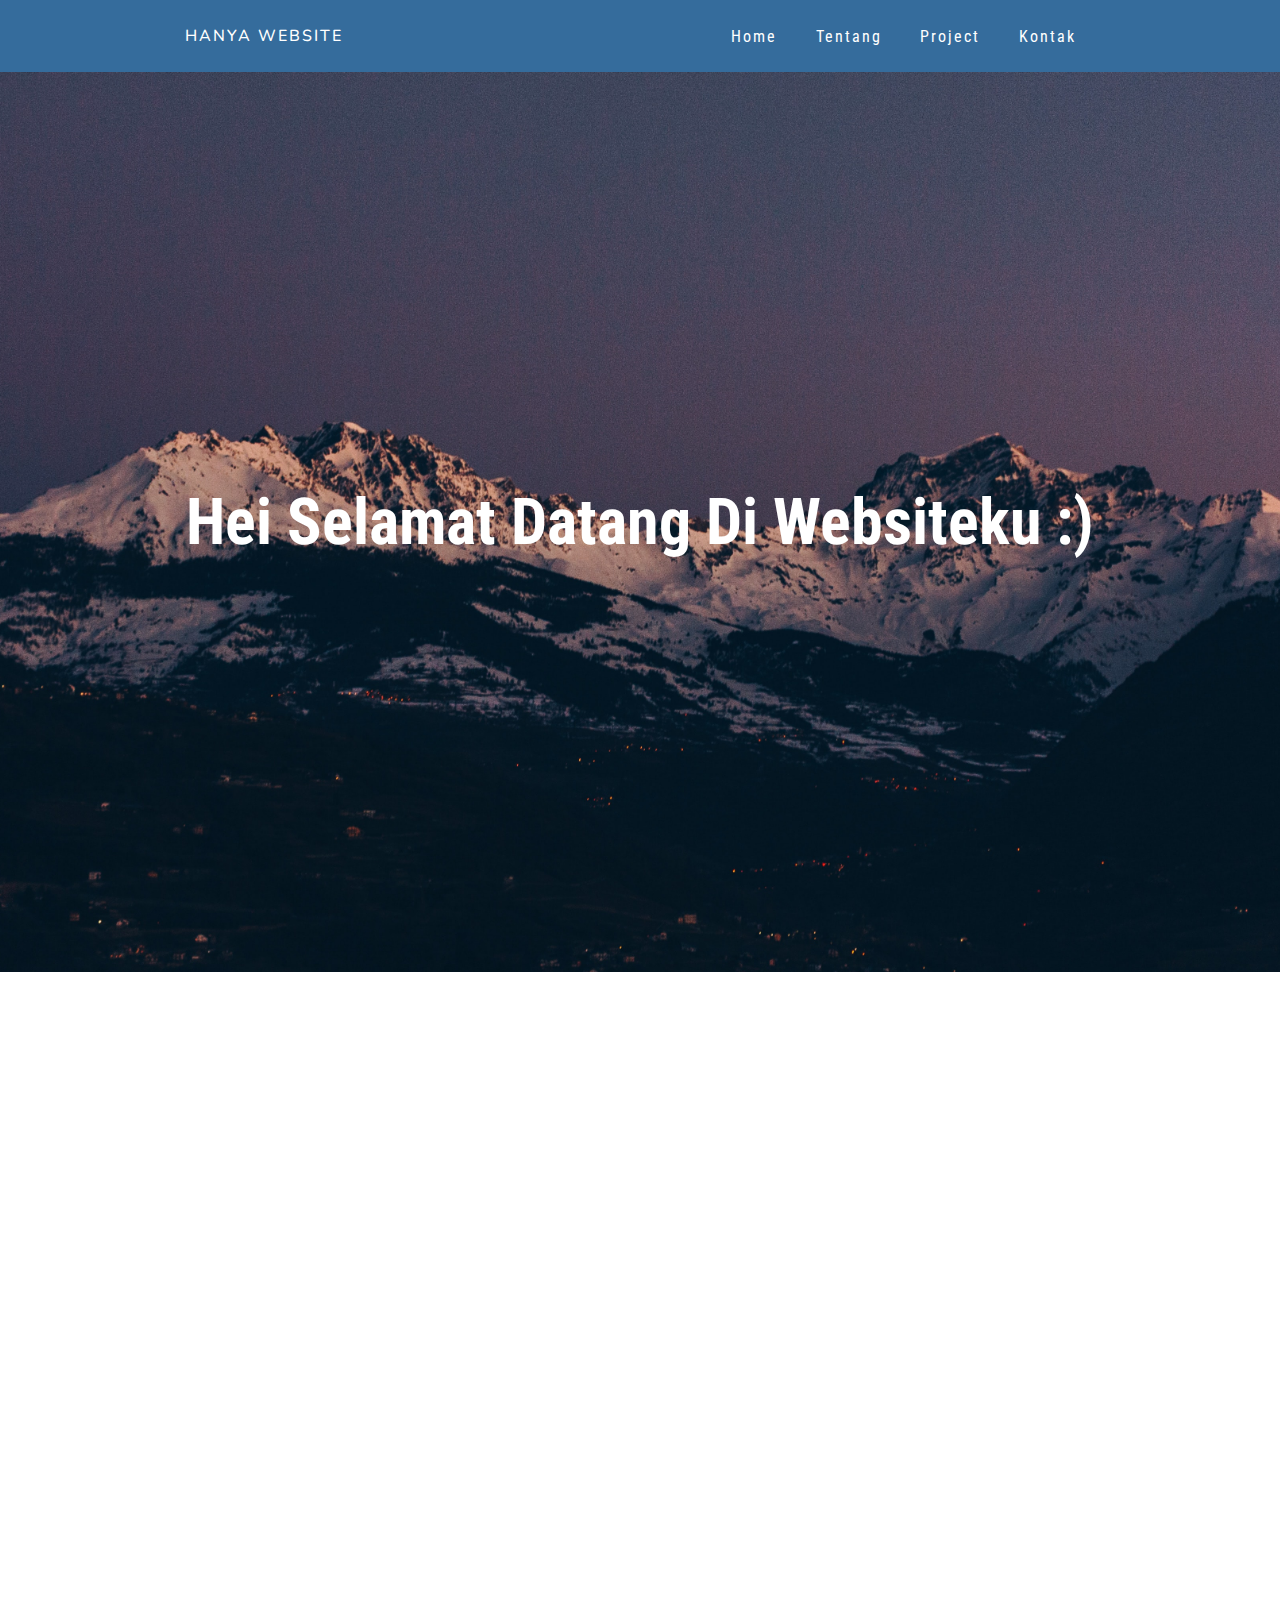
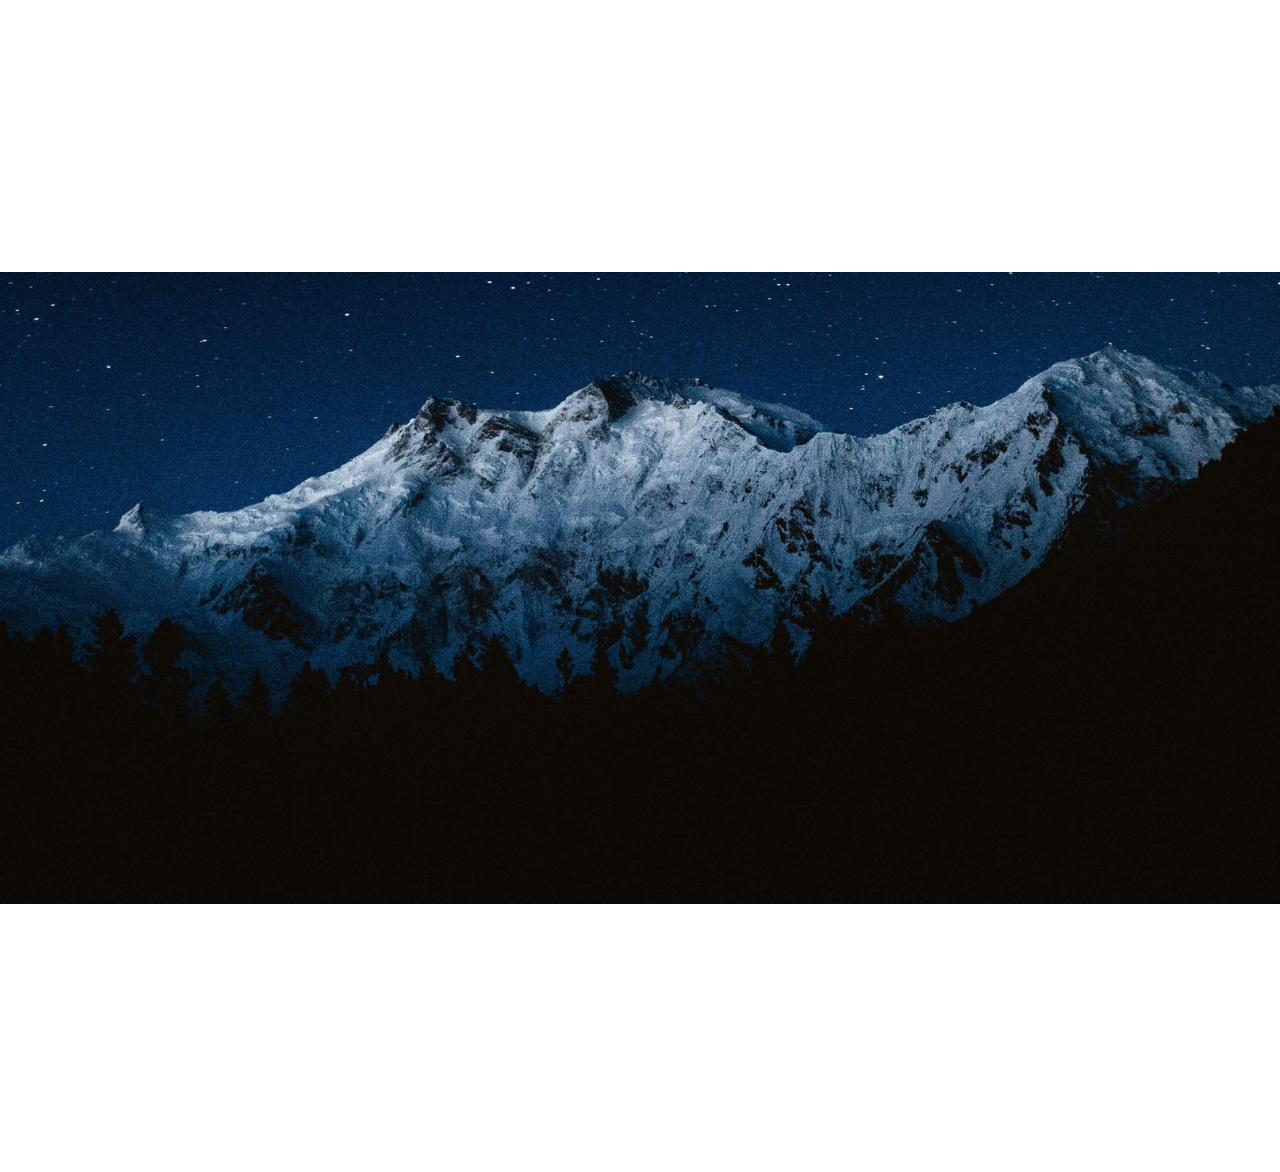
==== commit f81913fd: "extra perubahan" ====
--- a/index.html
+++ b/index.html
@@ -1,6 +1,6 @@
 <!DOCTYPE html>
 <html lang="en">
-<link rel="stylesheet" href="style.css">
+<link rel="stylesheet" href="css/index-style.css">
 <head>
   <meta charset="UTF-8">
   <meta name="viewport" content="width=device-width, initial-scale=1.0">
@@ -13,10 +13,10 @@
     Hanya Website
   </div>
   <ul class="nav-link">
-    <li><a href="#">Home</a></li>
-    <li><a href="#">Tentang</a></li>
-    <li><a href="#">Project</a></li>
-    <li><a href="#">Kontak</a></li>
+    <li><a href="index.html">Home</a></li>
+    <li><a href="tentang.html">Tentang</a></li>
+    <li><a href="project.html">Project</a></li>
+    <li><a href="kontak.html">Kontak</a></li>
   </ul>
   <div class="burger">
     <div class="line1"></div>
@@ -53,19 +53,17 @@
       <div class="card-content">
       <img src="img/javascript.png" alt="">
       </div>
-
-     
     </div>
    
     <div class="content-title">
       <h2 class="artikelIsi">Mungkin Akan Bertambah Banyak Nanti</h2>
     </div>
   </div>
+  
+  </div>
 
-  </div>
 </div>
-
-<script src="parralax.js">
-</script>
+<script src="js/index-code.js"> </script>
+<script src="js/navbar.js"></script>
 </body>
 </html>
--- a/css/index-style.css
+++ b/css/index-style.css
@@ -0,0 +1,195 @@
+
+@import url('https://fonts.googleapis.com/css2?family=Roboto+Condensed&display=swap');
+@import url('https://fonts.googleapis.com/css2?family=Nunito:wght@200&display=swap');
+@import url('navbar.css');
+:root{
+  font-family: 'Roboto Condensed', sans-serif;
+}
+
+*{  
+  margin: 0;
+  padding: 0;
+  box-sizing: border-box;
+}
+
+ ::-webkit-scrollbar {
+   width:0px;
+ }
+
+body{
+  overflow-x: hidden;
+  overflow-y: visible;
+}
+
+h1 {
+  font-size: 4em;
+  color: hsl(0, 0%, 100%);
+}
+
+
+.parralax-background {
+  position: relative;
+  width: 100%;
+  height: 100vh;
+  overflow: hidden;
+  display: flex;
+  justify-content: center;
+  align-items: center;
+}
+
+.content {
+  position: relative;
+  width: 100%;
+  height: 100vh;
+  overflow: hidden;
+  display: flex;
+  justify-content: center;
+  align-items: center;
+  z-index: 1;
+  text-align: center;
+}
+
+.parralax-background img {
+  position: absolute;
+  top: 0;
+  bottom: 0;
+  width: 100%;
+  height: 100%;
+  object-fit: cover;
+  pointer-events: none;
+  z-index: -1;
+}
+
+.parralax-background > h1 {
+  margin: 20px;
+  text-align: center;
+}
+
+#gunung1 {
+  transform: scale(1.5) translateX(-20px) translateY(50px);
+}
+
+#gunung2 {
+  transform: scale(1.4) translateX(-20px) translateY(-320px);
+}
+
+.artikelIsi{
+  opacity: 0;
+}
+
+.teksMuncul{
+  animation: teksMuncul 1s ease forwards;
+}
+
+@keyframes teksMuncul {
+  from{
+    opacity: 0%;
+    transform: translateY(20px);
+  }
+  to {
+    opacity: 100%;
+  }
+}
+
+@keyframes teksHilang {
+  from{
+    opacity: 100%;
+  }
+  to {
+    opacity: 0%;
+    transform: translateY(20px);
+  }
+}
+.content-wrapper{
+  width: 90%;
+  height: 90vh;
+  display: flex;
+  flex-direction: column;
+  align-items: center;
+  justify-content: center;
+}
+
+.content-wrapper > .content-title {
+  height: 20vh;
+  text-align: center;
+  width: 100%;
+  display: flex;
+  align-items: center;
+  justify-content: center;
+}
+
+.card-wrapper {
+  height: 80vh;
+  width: 100%;
+  display: flex;
+  flex-direction: row;
+  gap: 20px;
+  justify-content: center;
+}
+
+.card-content {
+  position: relative;
+  width: 30%;
+  height: 75vh;
+  display: flex;
+  justify-content: center;
+  align-items: center;
+  opacity: 0;
+}
+
+@keyframes cardHilang {
+  from{
+    opacity: 1;
+    
+  }
+  to{
+    opacity: 0;
+  }
+}
+
+
+@keyframes cardMuncul {
+  from{
+    opacity: 0;
+    transform: translateY(20px);
+  }
+  to{
+    opacity: 1;
+  }
+}
+
+.card-content img{
+  position: relative;
+  height: 200px;
+  width: 200px;
+  z-index: 1;
+  object-fit: contain;
+}
+
+.card-content > img::hover{
+  height: 220px;
+  width: 220px;
+}
+.content h2 {
+  letter-spacing: 3px;
+  color: rgb(19, 55, 70);
+}
+.content-title > h2 {
+  
+  font-family: 'Nunito', sans-serif;
+  color: hsl(0, 0%, 100%);
+}
+
+@media screen and (max-width:768px) {
+.card-wrapper{
+  flex-direction: column;
+  justify-content: center;
+  align-items: center;
+}
+
+}
+
+.animHeader{
+  animation: teksMuncul 2s ease forwards;
+}
+
